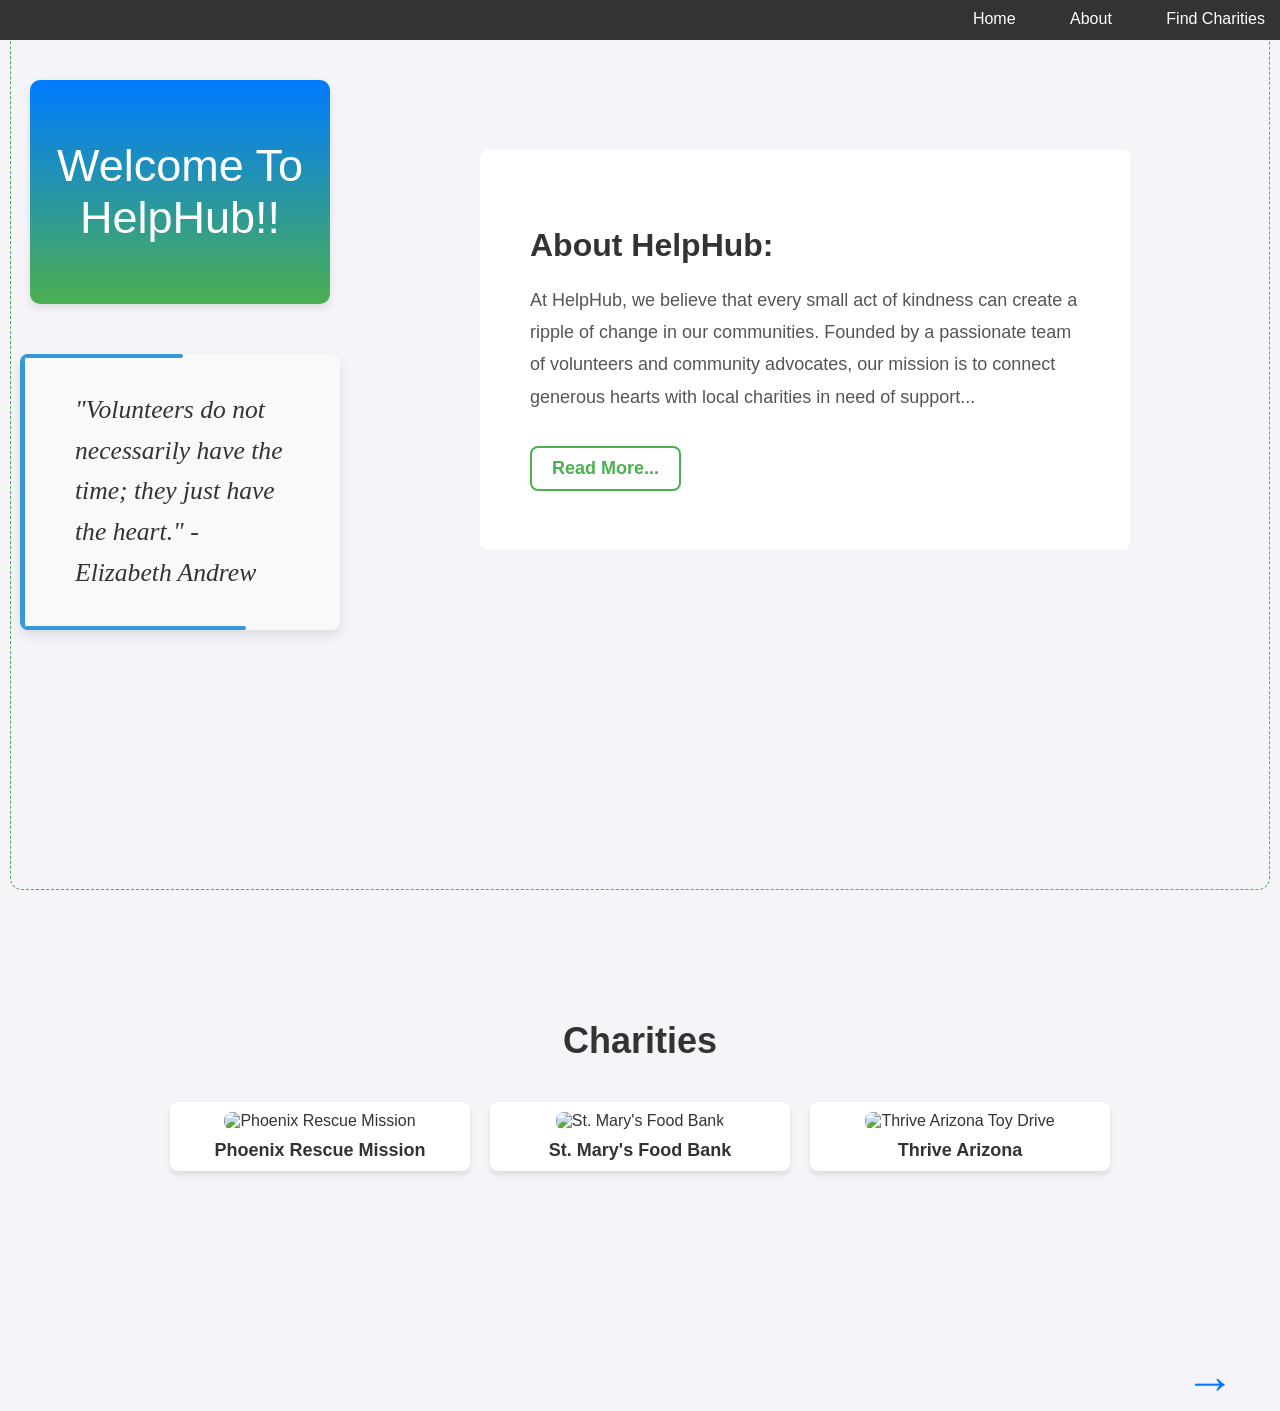
==== index.html @ 6dad2690 "Add files via upload" ====
<!DOCTYPE html>
<html lang="en">
<head>
    <meta charset="UTF-8">
    <meta name="viewport" content="width=device-width, initial-scale=1.0">
    <title>HelpHub</title>
    <link rel="stylesheet" href="style.css">
</head>
<body>

    <!-- Navigation Bar -->
    <ul id="navbar">
        <li><a href="index.html">Home</a></li>
        <li><a href="about.html">About</a></li>
        <li><a href="find.html">Find Charities</a></li>
    </ul>

    <!-- Main Content Area -->
    <div class="container">
        <div class="content"> 
            <!-- Left Column -->
            <div class="left-column">
                <div id="welcome"><p>Welcome To HelpHub!!</p></div>
                <div class="elegant-quote">
                    <blockquote>"Volunteers do not necessarily have the time; they just have the heart." - Elizabeth Andrew</blockquote>
                </div>
            </div>

            <!-- Right Column -->
            <div class="box-info" id="home-about">
                <h2>About HelpHub:</h2>
                <p>At HelpHub, we believe that every small act of kindness can create a ripple of change in our communities. Founded by a passionate team of volunteers and community advocates, our mission is to connect generous hearts with local charities in need of support...</p>
                <a href="about.html">Read More...</a>
            </div>
        </div>
    </div>

    <!-- Charities Section -->
    <div class="titles"><h1>Charities</h1></div>
    <div class="image-gallery">
        <div class="image-item">
            <img src="images/prmission.jpeg" height="200" alt="Phoenix Rescue Mission">
            <a href="charityprofile1.html">Phoenix Rescue Mission</a>
        </div>
        <div class="image-item">
            <img src="images/stmarys.jpeg" height="200" alt="St. Mary's Food Bank">
            <a href="charityprofile2.html">St. Mary's Food Bank</a>
        </div>
        <div class="image-item">
            <img src="images/thriveaz.jpeg" height="200" alt="Thrive Arizona Toy Drive">
            <a href="charityprofile3.html">Thrive Arizona</a>
            
        </div>
        <a href="find.html" class="arrow-link">&#8594;</a>        
    </div>
    
</body>
</html>
---- style.css ----
body{
    font-family: 'Arial', sans-serif;
    margin: 0;
    padding: 0;
    background-color: #f4f4f9; /* Light background color */
    color: #333; /* Dark text for readability */
}

/* Reset default styles for the list */
ul#navbar {
    list-style: none;        /* Remove default list styling */
    padding: 0;              /* Remove default padding */
    margin: 0;               /* Remove default margin */
    background-color: #333;  /* Set background color of the navbar */
    text-align: right;       /* Align the navbar items to the right */
    height: 40px;            /* Make the navbar skinnier by setting a fixed height */
}

/* Style the list items to be inline (horizontal) */
ul#navbar li {
    display: inline;         /* Make list items display horizontally */
    margin-left: 20px;       /* Add space between the list items */
}

/* Style the links inside the navbar */
ul#navbar li a {
    color: white;            /* White text color */
    text-decoration: none;   /* Remove the underline from links */
    font-size: 16px;         /* Font size for the links */
    padding: 10px 15px;      /* Add padding around the link text */
    display: inline-block;   /* Make links block-level elements for better padding behavior */
    border-radius: 5px;      /* Round the corners of the links */
    transition: background-color 0.3s ease; /* Smooth background transition on hover */
}

/* Change the link's background color when hovered */
ul#navbar li a:hover {
    background-color: #555;  /* Darker background color on hover */
}



/* Home Page */
.container {
    width: 100%;
    display: flex;
    flex-direction: column; /* Stack the content sections vertically */
    padding: 20px;
    gap: 20px; /* Space between items */
    min-height: 100vh; /* Ensures it takes full height of the viewport */
  }
  
  /* Content section where all text blocks are placed */
  .content {
    display: flex; /* Flex container for horizontal layout */
    flex-direction: row; /* Items will be arranged in a row */
    justify-content: flex-start;
    align-items: flex-start;
    gap: 20px; /* Creates space between the blocks */
    width: 50%;
  }
  .left-column{
    display: flex;
    flex-direction: column;
    gap: 10px;
  }
#welcome {
    font-size: 45px;               
    color: #fff;                   /* White text color */
    background: linear-gradient(#007BFF, #4CAF50);     /* Gradient background */
    padding: 15px 25px;            /* Reduced padding around the text */
    border-radius: 10px;           /* Rounded corners */
    text-align: center;              /* Center the text */
    width: 250px;                  /* Set a fixed width for the box */
    margin: 20px 10px;                /* Vertical margin */
    box-shadow: 0 4px 8px rgba(0, 0, 0, 0.1);  /* Subtle shadow around the box */
    flex: 0 0 auto;
}

.elegant-quote {
    font-size: 1.6rem;
    font-style: italic;
    line-height: 1.6;
    padding: 10px;
    margin: 20px 0px;
    max-width: 98%; /* Adjust the width to your preference */
    background-color: #f9f9f9;
    color: #333;
    position: relative;
    border-left: 5px solid #3498db; /* Blue vertical line for emphasis */
    font-family: 'Georgia', serif;
    text-align: left;
    box-shadow: 0 6px 12px rgba(0, 0, 0, 0.1);
    border-radius: 8px;
    flex: 0 0 auto;
  }
  
  .elegant-quote::before {
    content: "";
    position: absolute;
    top: 0;
    left: 0;
    width: 50%;
    height: 4px;
    background-color: #3498db; /* Matching color to the border */
    border-radius: 4px;
  }
  
  .elegant-quote::after {
    content: "";
    position: absolute;
    bottom: 0;
    left: 0;
    width: 70%;
    height: 4px;
    background-color: #3498db; /* Matching color to the border */
    border-radius: 4px;
  }
  

/* About HelpHub Section Styling */
#home-about{
    width: 550px; /* Fixed width for the third text */
    height: 300px;
    background-color: #fff;
    padding: 50px;
    font-size: 1rem;
    font-style: normal;
    border-radius: 8px;
    flex: 0 0 auto; /* Prevent this element from growing or shrinking */

    margin-left: 120px;
    margin-top: 90px;
}



/* Heading Styling */
#home-about h2 {
    font-size: 32px;                      /* Large heading font */
    color: #333;                          /* Dark text for the heading */
    font-weight: bold;                    /* Bold heading */
    margin-bottom: 20px;                  /* Space below the heading */
}

/* Paragraph Styling */
#home-about p {
    font-size: 18px;                      /* Comfortable font size for readability */
    color: #555;                          /* Slightly lighter text color */
    margin-top: 10px;                     /* Space between the heading and paragraph */
    line-height: 1.8;                     /* Better line spacing for readability */
}

/* Read More Link Styling */
#home-about a {
    display: inline-block;                /* Make the link behave like a button */
    margin-top: 15px;                     /* Space above the link */
    text-decoration: none;                /* Remove underline */
    color: #4CAF50;                       /* Green text color for the link */
    font-size: 18px;                      /* Font size for the link */
    font-weight: bold;                    /* Bold text for emphasis */
    padding: 10px 20px;                   /* Padding around the link */
    border: 2px solid #4CAF50;            /* Border to make the link look like a button */
    border-radius: 8px;                   /* Rounded corners for the link */
    transition: all 0.3s ease;            /* Smooth transition for hover effects */
}

/* Hover effect for the link */
#home-about a:hover {
    background-color: #4CAF50;           /* Green background on hover */
    color: #fff;                          /* White text on hover */
    transform: scale(1.05);               /* Slight zoom effect */
}

/* Hover effect for the container */
#home-about:hover {
    transform: translateY(-5px); /* Slight lift effect when hovering */
}

/* Optional: Dashed Border Effect (behind the box) */
#home-about::before {
    content: "";
    position: absolute;
    top: 10px;                          /* Margin for the dashed border */
    left: 10px;                         /* Margin for the dashed border */
    right: 10px;                        /* Margin for the dashed border */
    bottom: 10px;                       /* Margin for the dashed border */
    border: 1px dashed #4CAF50;         /* Dashed green border */
    border-radius: 12px;                /* Rounded corners */
    z-index: -1;                        /* Send the dashed border behind the content */
}
#home-about:focus {
    outline: 2px solid #4CAF50; /* Green outline on focus */
}



.titles h1 {
    text-align: center;
    font-size: 36px;
    color: #333;
    margin: 40px 0 20px;
}
/* Container for the entire gallery */
.image-gallery {
    display: flex; /* Use flexbox to align items horizontally */
    flex-wrap: wrap; /* Allow items to wrap to the next line if there's not enough space */
    gap: 180px; /* Add space between the items */
    justify-content: center; /* Center items horizontally */
    padding: 20px;
}

/* Each individual image item */
/* Image Gallery */
.image-gallery {
    display: flex;
    flex-wrap: wrap;
    justify-content: center;
    gap: 20px; /* Space between items */
    padding: 20px;
}

.image-item {
    background-color: white;
    border-radius: 8px; /* Rounded corners for each item */
    box-shadow: 0 4px 6px rgba(0, 0, 0, 0.1); /* Subtle shadow for depth */
    width: 280px; /* Fixed width for image items */
    text-align: center;
    padding: 10px;
    transition: transform 0.3s ease; /* Smooth hover effect */
}

.image-item:hover {
    transform: translateY(-5px); /* Slight lift effect on hover */
}

.image-item img {
    width: 100%; /* Make images fill the container */
    height: auto;
    border-radius: 8px; /* Match the rounded corners */
}

/* Links below images */
.image-item a {
    display: block;
    margin-top: 10px;
    text-decoration: none;
    color: #333;
    font-size: 18px;
    font-weight: bold;
    transition: color 0.3s ease;
}

.image-item a:hover {
    color: #007BFF; /* Change link color on hover */
}
/* Styling for the right arrow link */
/* Arrow Link Styles */
.arrow-link {
    position: absolute;
    right: 45px; /* Positioning it 10px from the right */
    bottom: -60%;    /* Positioning it vertically centered */
    transform: translateY(-50%); /* Adjusts for perfect centering */
    font-size: 50px; /* Size of the arrow */
    color: #007BFF;  /* Color of the arrow (blue) */
    text-decoration: none;  /* Removes underline */
    transition: color 0.3s ease; /* Smooth transition for color */
}

.arrow-link:hover {
    color: #f0f0f0; /* Change color on hover */
}

/* About Section */
.about-section {
    width: 80%;
    max-width: 900px;
    margin: 0 auto;
    padding: 20px;
    background-color: #fff;
    border-radius: 8px;
    box-shadow: 0 4px 10px rgba(0, 0, 0, 0.1);
    margin-bottom: 30px;
}

.about-section h2 {
    font-size: 30px;
    color: #4CAF50; /* Green color for headings */
    margin-bottom: 10px;
}

.about-section p {
    font-size: 1.2rem;
    line-height: 1.8;
    color: #555;
}

.charity-profile {
    display: flex;
    justify-content: center;
    align-items: center;
    flex-direction: column;
    margin-bottom: 40px;
}

/* Information Section */
.information-section {
    position: absolute;
    margin-top: 50px;
    width: 210px;
    padding: 5px;
    margin-right: 920px;
    bottom: -60px;
    text-align: left;
    font-size: 18px;
    display: flex;
    flex-direction: column; /* Stack the elements vertically */
    align-items: flex-start; /* Align the content to the left */
    line-height: 1.3;
    background-color: #f4f4f4; /* Light background for better contrast */
    border-radius: 8px; /* Rounded corners */
    box-shadow: 0 4px 8px rgba(0, 0, 0, 0.1); /* Soft shadow for depth */

}

.information-section h3 {
    font-size: 24px;
    margin-bottom: 10px;
    align-self: center;
    
   
}

.information-section ul {
    list-style-type: none;
}

.information-section li {
    margin-bottom: 10px;
    font-size: 15px;
    text-align: left;
}

/* Profile Image Section */
.profile-image {
    display: flex;
    justify-content: center;  /* Center the image horizontally */
    align-items: center;      /* Center the image vertically */
    width: 100%;
    height: 400px; /* Set a height for the container */
    margin-bottom: 10px;
    margin-top: 50px;
   
}

.charity-image {
    width: 95%;  /* Make the image 80% of the container's width */
    max-width: 600px;  /* Limit the maximum width */
    height: auto;  /* Keep aspect ratio */
}

/* About Section */
.charity-about {
    background-color: #f9f9f9;  /* Light background color for the section */
    padding: 30px;  /* Space inside the section */
    border-radius: 8px;  /* Rounded corners */
    box-shadow: 0 4px 8px rgba(0, 0, 0, 0.1);  /* Slight shadow for depth */
    max-width: 800px;  /* Limit the width to make it more readable */
    width: 45%;
    margin: 20px auto;  /* Center it horizontally with some margin above/below */
}

.charity-about h2 {
    font-size: 28px;  /* Larger font size for the title */
    font-weight: bold;  /* Bold font for emphasis */
    color: #333;  /* Dark text color for contrast */
    margin-bottom: 15px;  /* Space between title and content */
}

.charity-about p {
    font-size: 18px;  /* Set a readable font size for the paragraph */
    line-height: 1.6;  /* Increase line height for better readability */
    color: #555;  /* Slightly lighter text color for the body */
    margin-bottom: 20px;  /* Space below the paragraph */
}

.charity-about p a {
    color: #007bff;  /* Blue color for links */
    text-decoration: none;  /* Remove underline */
    font-weight: bold;  /* Bold text for the link */
}

.charity-about p a:hover {
    text-decoration: underline;  /* Add underline on hover for visual feedback */
    color: #0056b3;  /* Darker blue on hover */
}

/* Volunteer Button */
#volunteer-now-button {
    position: absolute;
    top: 370px;
    padding: 35px 35px;
    height: 400px;
    background-color: #007bff;
    color: white;
    border: none;
    border-radius: 5px;
    cursor: pointer;
    font-size: 18px;
    margin-left: 350px; /* Positioning it to the right */
}

#volunteer-now-button:hover {
    background-color: #0056b3;
}

/* Volunteer Form Container */
#volunteer-form-container {
    position: absolute;
    top: 230px;
    margin-left: 350px;
    display: none;
    padding: 10px;
    background-color: #f4f4f4;
    border-radius: 8px;
    box-shadow: 0 2px 10px rgba(0, 0, 0, 0.1);
    width: 220px;
    
}

/* Volunteer Form Elements */
form {
    display: flex;
    flex-direction: column;
}

form label {
    margin-bottom: 5px;
    font-weight: bold;
}

form input, form textarea, form button {
    margin-bottom: 15px;
    padding: 10px;
    font-size: 16px;
    border: 1px solid #ddd;
    border-radius: 5px;
}

form textarea {
    resize: vertical;
}

form button {
    background-color: #28a745;
    color: white;
    border: none;
    cursor: pointer;
}

form button:hover {
    background-color: #218838;
}

/* Review Section (Horizontal alignment for paragraphs) */
.review-section {
    display: flex;
    justify-content: space-between; /* Evenly space reviews */
    align-items: flex-start; /* Align items at the top of the container */
    margin-top: 70px;
    flex-wrap: wrap; /* Allow wrapping for small screens */
    gap: 20px; /* Consistent gap between items */
}

/* Review Paragraph Styling */
.review-section p {
    background-color: #fff8e1; /* Soft light yellow background */
    color: #555; /* Darker text for good readability */
    padding: 25px;
    margin:auto;
    margin-bottom: 20px;
    border-radius: 15px; /* Rounded corners */
    width: 20%; /* Default width for each review */
    height: 270px;
    align-items: center;
    box-shadow: 0 6px 18px rgba(0, 0, 0, 0.1); /* Soft shadow */
    font-size: 20px; /* Standard font size */
    line-height: 1.5; /* Increase line height for readability */
    position: relative; /* Required for absolute positioning of pseudo-elements */
    display: flex;
    flex-direction: row;
    justify-content: space-between; /* Center text vertically */
    padding-left: 40px; /* Space for the opening quotation mark */
    padding-right: 5px; /* Space for the closing quotation mark */
}

/* Odd-child background color for alternation */
.review-section p:nth-child(odd) {
    background-color: #e8f5e9; /* Soft green background */
}

/* Adding Quotation Marks Using Pseudo-elements */
.review-section p::before,
.review-section p::after {
    content: '"'; /* Adds the quotation marks */
    position: absolute;
    font-size: 2.5rem; /* Larger font size for the quotes */
    color: #666; /* Lighter color for the quotes */
}

/* Left Quotation Mark */
.review-section p::before {
    top: 10px; /* Slightly above the text */
    left: 10px; /* Place it on the left side */
}

/* Right Quotation Mark */
.review-section p::after {
    bottom: 5px; /* Slightly below the text */
    right: 35px; /* Place it on the right side */
}
/* Success Message Styling */
.success-message {
    background-color: #28a745; /* Green background for success */
    color: white; /* White text for contrast */
    font-size: 18px; /* Font size for readability */
    font-weight: bold; /* Make text bold for emphasis */
    padding: 20px; /* Add some padding for better spacing */
    border-radius: 8px; /* Rounded corners for a soft look */
    text-align: center; /* Center the text */
    box-shadow: 0 4px 10px rgba(0, 0, 0, 0.2); /* Subtle shadow for depth */
    margin-bottom: 20px; /* Space below the message */
    animation: fadeIn 0.5s ease-in-out; /* Fade-in effect */
    max-width: 600px; /* Set a max width to avoid stretching */
    width: 80%; /* Ensure it takes up most of the width */
    margin-left: auto; /* Center horizontally */
    margin-right: auto; /* Center horizontally */
}
/* Style for the 'View More' link container */
.view-more {
    text-align: center;
    margin-top: 30px;
}

/* Style for the link itself */
.view-more a {
    display: inline-block;
    padding: 12px 30px;
    font-size: 1.1em;
    font-weight: bold;
    color: #fff;
    background-color: #27ae60; /* Consistent with the green color from your design */
    text-decoration: none;
    border-radius: 5px;
    transition: background-color 0.3s ease, transform 0.2s ease;
    text-align: center;
}

/* Hover effect to match your card hover effect */
.view-more a:hover {
    background-color: #2ecc71; /* Slightly lighter green on hover */
    transform: translateY(-5px);
}

/* Optional: Add a focus effect for accessibility */
.view-more a:focus {
    outline: 2px solid #2ecc71;
    outline-offset: 4px;
}

/* Container for all the opportunities */
#opportunities-container {
    display: grid;
    grid-template-columns: repeat(auto-fill, minmax(300px, 1fr));
    gap: 20px;
    padding: 20px;
    max-width: 1200px;
    margin: 0 auto;
}

/* Individual opportunity card */
.opportunity {
    background-color: #fff;
    padding: 20px;
    border-radius: 10px;
    box-shadow: 0 4px 8px rgba(0, 0, 0, 0.1);
    transition: transform 0.2s ease-in-out;
}

.opportunity:hover {
    transform: translateY(-10px);
    box-shadow: 0 6px 12px rgba(0, 0, 0, 0.15);
}

/* Opportunity Title */
.opportunity h2 {
    font-size: 1.4em;
    color: #2c3e50;
    margin-bottom: 10px;
}

/* Style for the organization name and link */
.opportunity a {
    color: #007bff;
    text-decoration: none;
    font-weight: bold;
}

.opportunity a:hover {
    text-decoration: underline;
}

/* Paragraph styles */
.opportunity p {
    font-size: 1em;
    margin: 10px 0;
    line-height: 1.6;
}

/* Emphasize labels */
.opportunity p strong {
    color: #2c3e50;
}

/* Activity and location styles */
.opportunity .activity,
.opportunity .location {
    font-size: 0.9em;
    color: #7f8c8d;
    margin-bottom: 10px;
}

/* Footer link to "More Info" */
.opportunity a.more-info {
    display: inline-block;
    margin-top: 15px;
    font-weight: 500;
    color: #27ae60;
    text-decoration: none;
    padding: 8px 16px;
    border-radius: 5px;
    background-color: #ecf8e2;
}

.opportunity a.more-info:hover {
    background-color: #d4e9c8;
}

/* Fade-in animation for smooth entrance */
@keyframes fadeIn {
    0% {
        opacity: 0;
        transform: translateY(10px);
    }
    100% {
        opacity: 1;
        transform: translateY(0);
    }
}



/* Responsive Design */
@media (max-width: 768px) {
    /* Adjust title size on smaller screens */
    .titles h1 {
        font-size: 32px;
    }

    /* Center the image and adjust the size */
    .profile-image {
        margin-bottom: 20px;
    }

    .charity-image {
        width: 100%;
        max-width: 100%;
    }

    /* Adjust the layout of the about and information sections */
    .about-section, .information-section {
        width: 90%;
        margin: 20px auto;
    }

    /* Smaller font for information section on mobile */
    .information-section h3 {
        font-size: 20px;
    }
}





/* Responsiveness for Smaller Screens */
@media (max-width: 768px) {
    .image-gallery {
        flex-direction: column;
        align-items: center;
    }

    .image-item {
        width: 90%; /* Allow images to take up most of the screen on small devices */
    }

    .titles h1 {
        font-size: 28px; /* Make the title smaller on small screens */
    }
}

@media (max-width: 480px) {
    #navbar {
        flex-direction: column;
        align-items: center;
    }

    #navbar li {
        margin: 10px 0;
    }

    .titles h1 {
        font-size: 24px; /* Further reduce font size for very small screens */
    }
}
/* Optional: Responsive navbar */
@media (max-width: 768px) {
    ul#navbar {
        text-align: left;      /* Align navbar items to the left on small screens */
    }

    ul#navbar li {
        display: block;        /* Stack navbar items vertically on small screens */
        margin: 10px 0;         /* Add space between items vertically */
    }
}
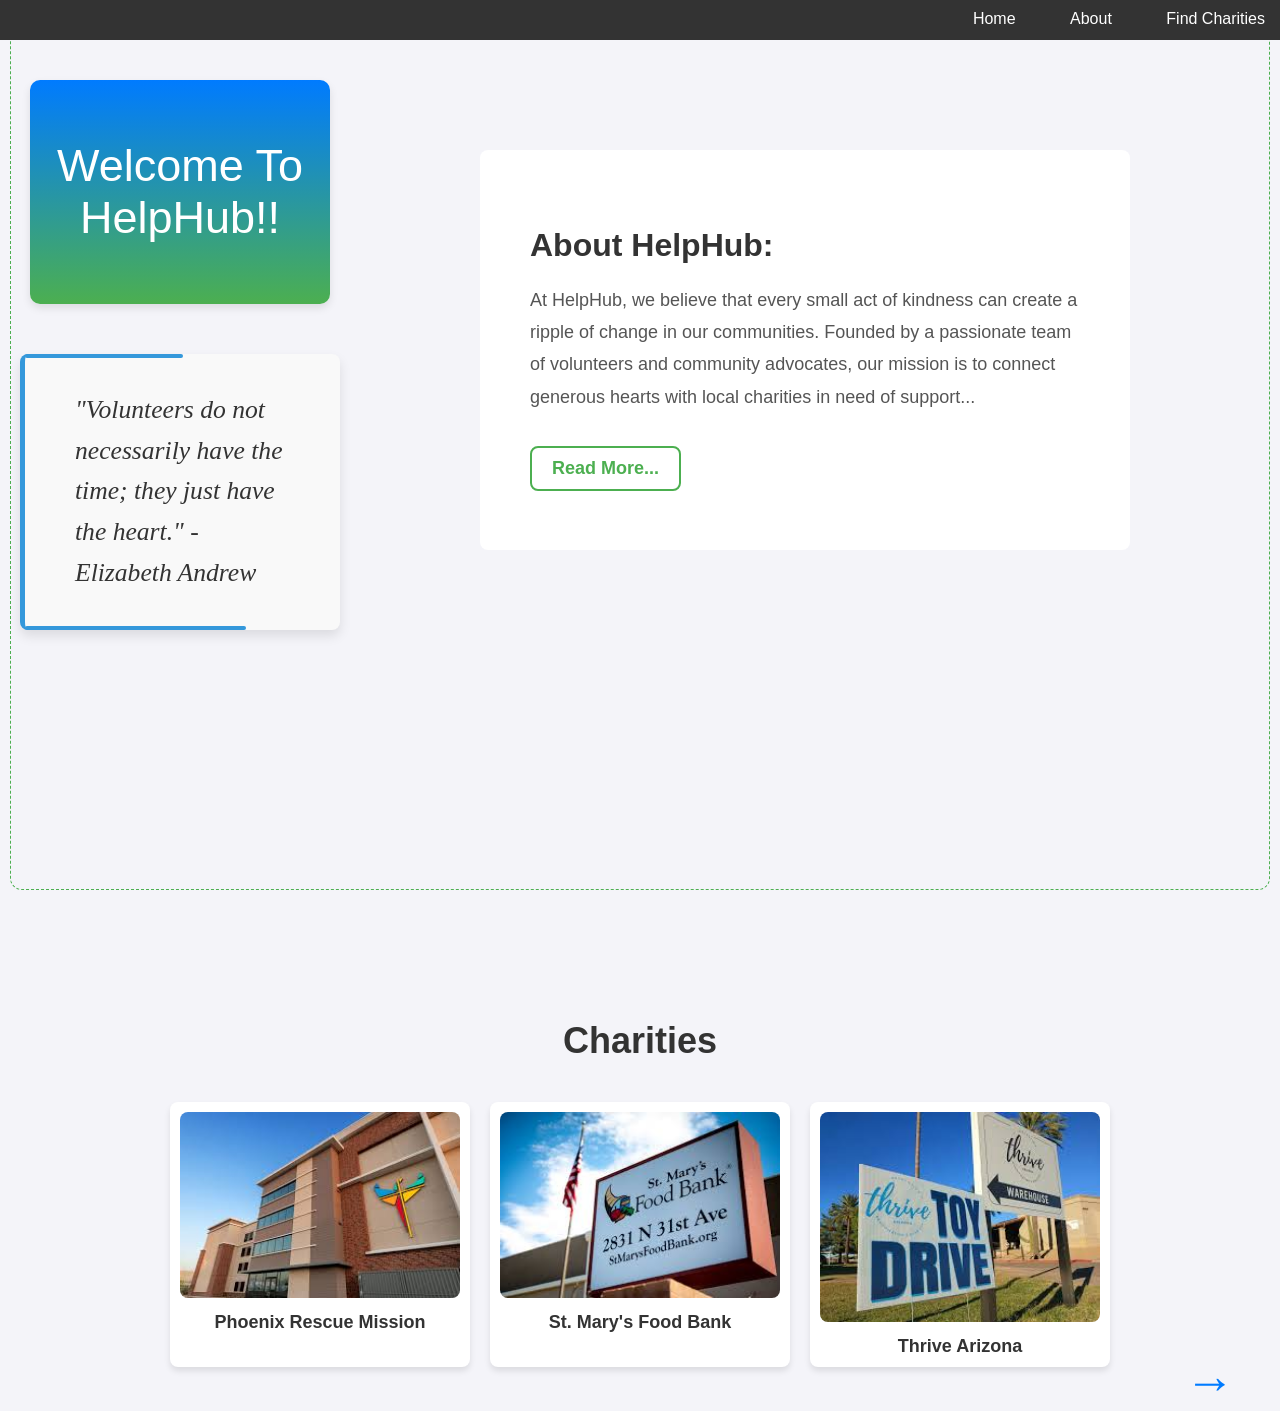
==== commit f48aecdd: "Update index.html" ====
--- a/index.html
+++ b/index.html
@@ -39,15 +39,15 @@
     <div class="titles"><h1>Charities</h1></div>
     <div class="image-gallery">
         <div class="image-item">
-            <img src="images/prmission.jpeg" height="200" alt="Phoenix Rescue Mission">
+            <img src="prmission.jpeg" height="200" alt="Phoenix Rescue Mission">
             <a href="charityprofile1.html">Phoenix Rescue Mission</a>
         </div>
         <div class="image-item">
-            <img src="images/stmarys.jpeg" height="200" alt="St. Mary's Food Bank">
+            <img src="stmarys.jpeg" height="200" alt="St. Mary's Food Bank">
             <a href="charityprofile2.html">St. Mary's Food Bank</a>
         </div>
         <div class="image-item">
-            <img src="images/thriveaz.jpeg" height="200" alt="Thrive Arizona Toy Drive">
+            <img src="thriveaz.jpeg" height="200" alt="Thrive Arizona Toy Drive">
             <a href="charityprofile3.html">Thrive Arizona</a>
             
         </div>
